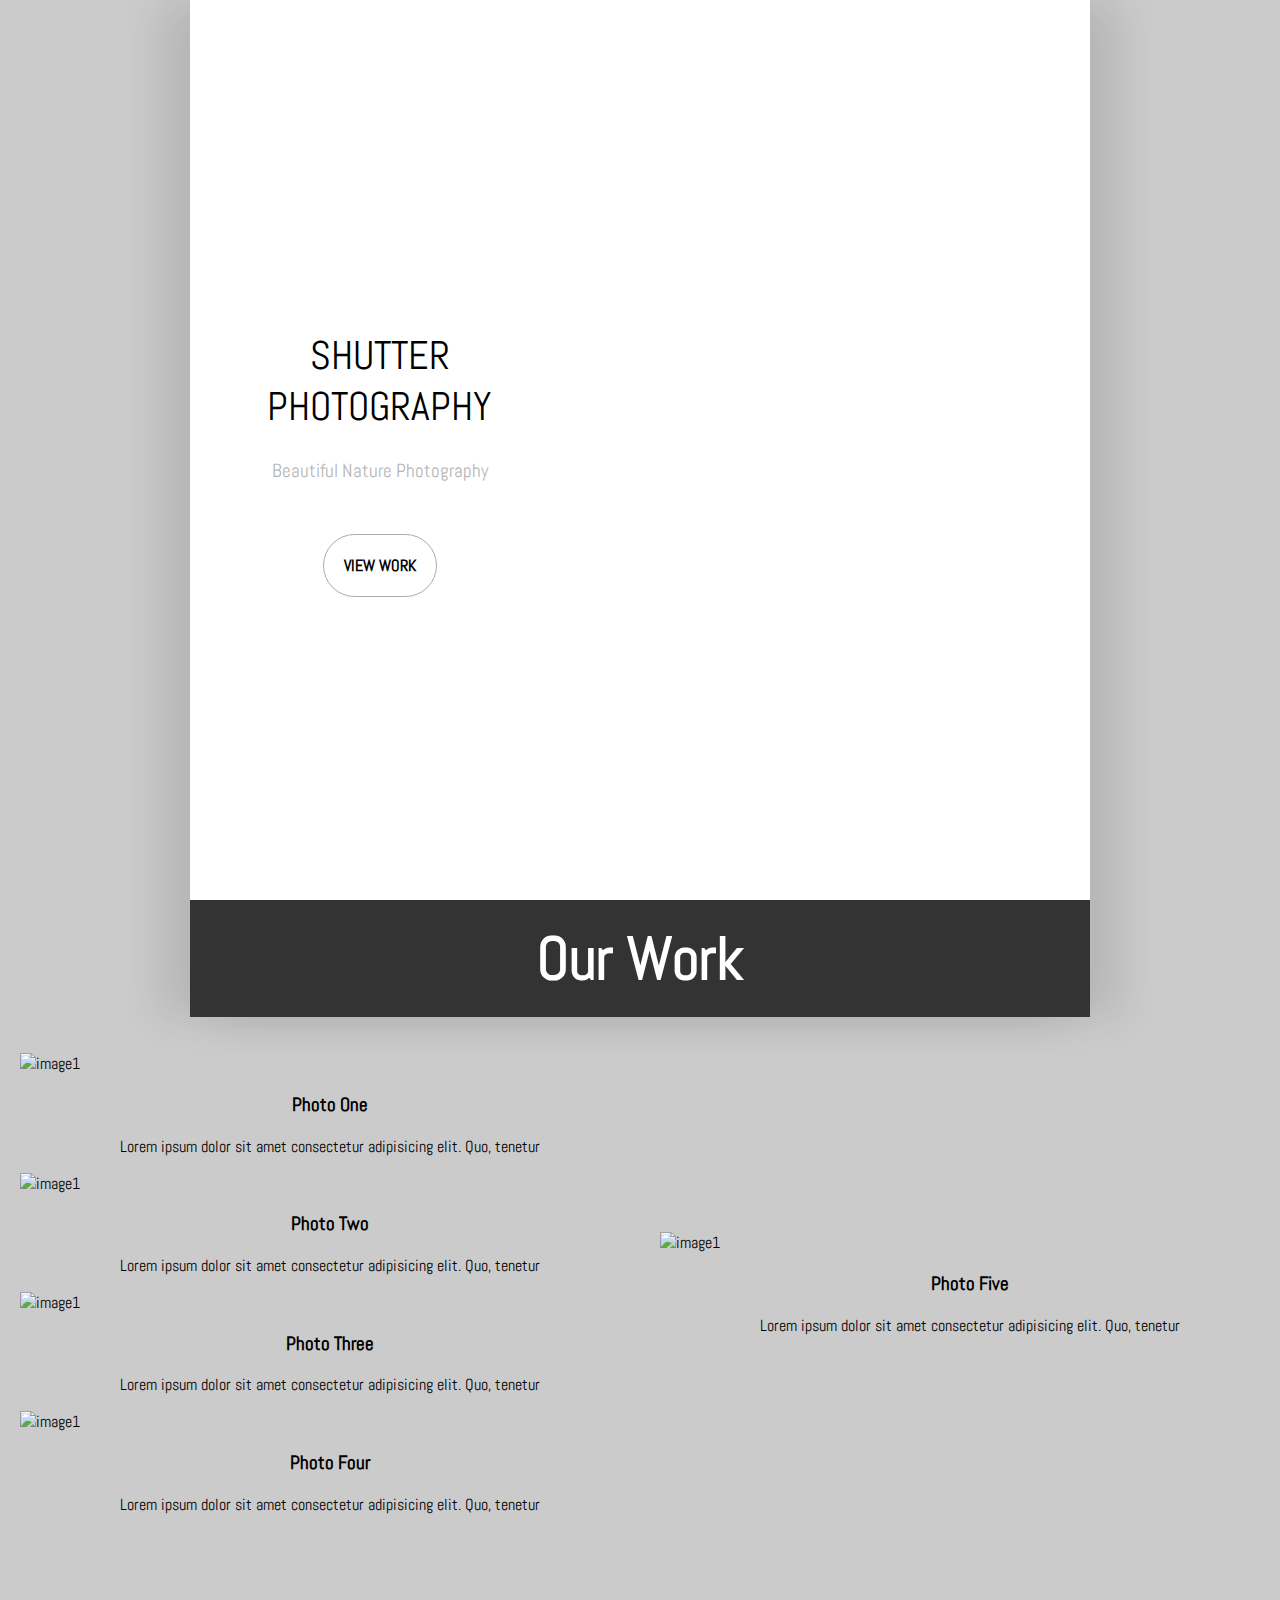
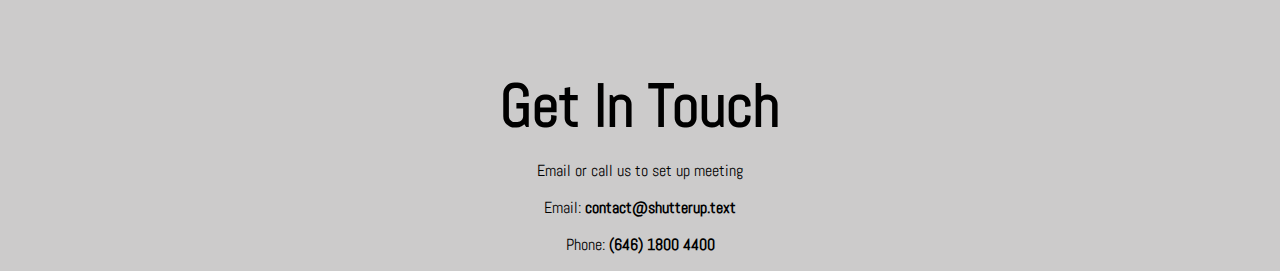
==== index.html @ fc5ba064 "MiniProject" ====
<!DOCTYPE html>
<html lang="en">
<head>
    <meta charset="UTF-8">
    <meta http-equiv="X-UA-Compatible" content="IE=edge">
    <meta name="viewport" content="width=device-width, initial-scale=1.0">
    <link rel="stylesheet" href="https://fonts.googleapis.com/css2?family=Abel&display=swap">
    <link rel="stylesheet" href="./css/style.css">
    <title>Shutter</title>
</head>

<body>
    <main>
        <div id="landing-container">
            <div id="landing-left">
                <div id="landing-brandspace">
                    <h1 id="brand-name">Shutter Photography</h1>
                    <h3 id="brand-tag">Beautiful Nature Photography</h3>
                    <a href="#work-header" id="view-work-link">View Work</a>
                </div>
            </div>
            <div id="landing-image"></div>
        </div>
        <h2 id="work-header">Our Work</h2>
    </main>
    <div id="galary-container">
        <div id="image-container">
            <div class="image-unit">
                <img src="https://shotkit.com/wp-content/uploads/2021/01/nature-photography.jpg" alt="image1" class="image">
                <div class="image-description">
                    <h3>Photo One</h3>
                    <p>Lorem ipsum dolor sit amet consectetur adipisicing elit. Quo, tenetur</p>
                </div>
            </div>
            <div class="image-unit">
                <img src="https://www.teahub.io/photos/full/317-3171044_ultra-hd-4k-elephant.jpg" alt="image1" class="image">
                <div class="image-description">
                    <h3>Photo Two</h3>
                    <p>Lorem ipsum dolor sit amet consectetur adipisicing elit. Quo, tenetur</p>
                </div>
            </div>
            <div class="image-unit">
                <img src="https://t3.ftcdn.net/jpg/01/78/18/90/360_F_178189073_xw39FN5vRndm7nVrtQm3AGOxN2Ai1hBo.jpg" alt="image1" class="image">
                <div class="image-description">
                    <h3>Photo Three</h3>
                    <p>Lorem ipsum dolor sit amet consectetur adipisicing elit. Quo, tenetur</p>
                </div>
            </div>
            <div class="image-unit">
                <img src="https://media.istockphoto.com/photos/butterfly-201630-picture-id528956086?k=20&m=528956086&s=612x612&w=0&h=wclDKiKBs5I3Ghf-bTEmpRNTof270FUMojha-mfnBOY=" alt="image1" class="image">
                <div class="image-description">
                    <h3>Photo Four</h3>
                    <p>Lorem ipsum dolor sit amet consectetur adipisicing elit. Quo, tenetur</p>
                </div>
            </div>
            <div class="image-unit">
                <img src="https://i.pinimg.com/originals/36/22/3d/36223d047e693469684ffb45832d2954.jpg" alt="image1" class="image">
                <div class="image-description">
                    <h3>Photo Five</h3>
                    <p>Lorem ipsum dolor sit amet consectetur adipisicing elit. Quo, tenetur</p>
                </div>
            </div>
        </div>
    </div> 
    <footer>
        <h2>Get In Touch</h2>
        <p>Email or call us to set up meeting</p>
        <p>Email: <strong>contact@shutterup.text</strong></p>
        <p>Phone: <strong>(646) 1800 4400</strong></p>
    </footer>
</body>
</html>
---- css/style.css ----
body{
    height: auto;
    margin: 0;
    background-color: rgb(204, 203, 203);
    font-family: 'Abel', sans-serif;
}
main {
    max-width: 900px;
    margin: auto;
    box-shadow: 30px 0px 40px rgb(0 0 0 / 10%), -30px 0px 40px rgb(0 0 0 / 10%);
}
#landing-container {
    background: white;
}

#landing-container{
    display: flex;
    height: 100vh;
}

#landing-left {
    display: flex;
    flex: 0 1 40vw;
    height: 100%;
    justify-content: center;
    align-items: center;
    text-align: center;
    padding-right: 1rem;
    padding-left: 1rem;
}

#landing-brandspace {
    text-align: center;
}

#landing-image{
    background: url(https://images.unsplash.com/photo-1613047503507-b8d01ce6af26?ixid=MnwxMjA3fDB8MHxzZWFyY2h8Mnx8cGhvdG9ncmFwaHklMjBjYW1lcmF8ZW58MHx8MHx8&ixlib=rb-1.2.1&w=1000&q=80);
    background-position: center;
    background-size: cover;
    flex: 0 1 60vw;
    margin: 0;
}

.image{
    height: 400px;
    width: 600px;
    transition: transform 700ms ease;
}

.image:hover{
    transform: scale(1.02, 1.02);
}

h1 {
    font-weight: 400;
    font-size: 2.5rem;
    text-transform: uppercase;
}

#brand-tag {
    color: rgb(182, 182, 182);
    font-weight: lighter;
}

#view-work-link {
    display: inline-block;
    border: 1px solid rgb(170, 170, 170);
    border-radius: 50px;
    padding: 20px;
    text-decoration: none;
    text-transform: uppercase;
    color: rgb(0, 0, 0);
    font-weight: bold;
    margin: 2rem 0 0;
    transition: background 500ms ease;
}

#view-work-link:hover{
    background: rgb(245, 245, 245);
}

#work-header {
    margin: 0;
    display: block;
    padding: 20px;
    background: #333;
    text-align: center;
    color: white;
}

#galary-container {
    margin-top: 0;
}

#image-container {
    display: flex;
    flex-wrap: wrap;
    flex-direction: column;
    overflow-x: auto;
    height: 550px;
    justify-content: center;
}

#image-container::-webkit-scrollbar {
    display: none;
}

.image-unit {
    display: block;
    padding-left: 20px;
    justify-content: center;
}

.image-description {
    text-align: center;
}

footer {
    text-align: center;
    padding-top: 50px;
}

h2 {
    font-weight: bold;
    font-size: 60px;
    margin-bottom: 2px;
}
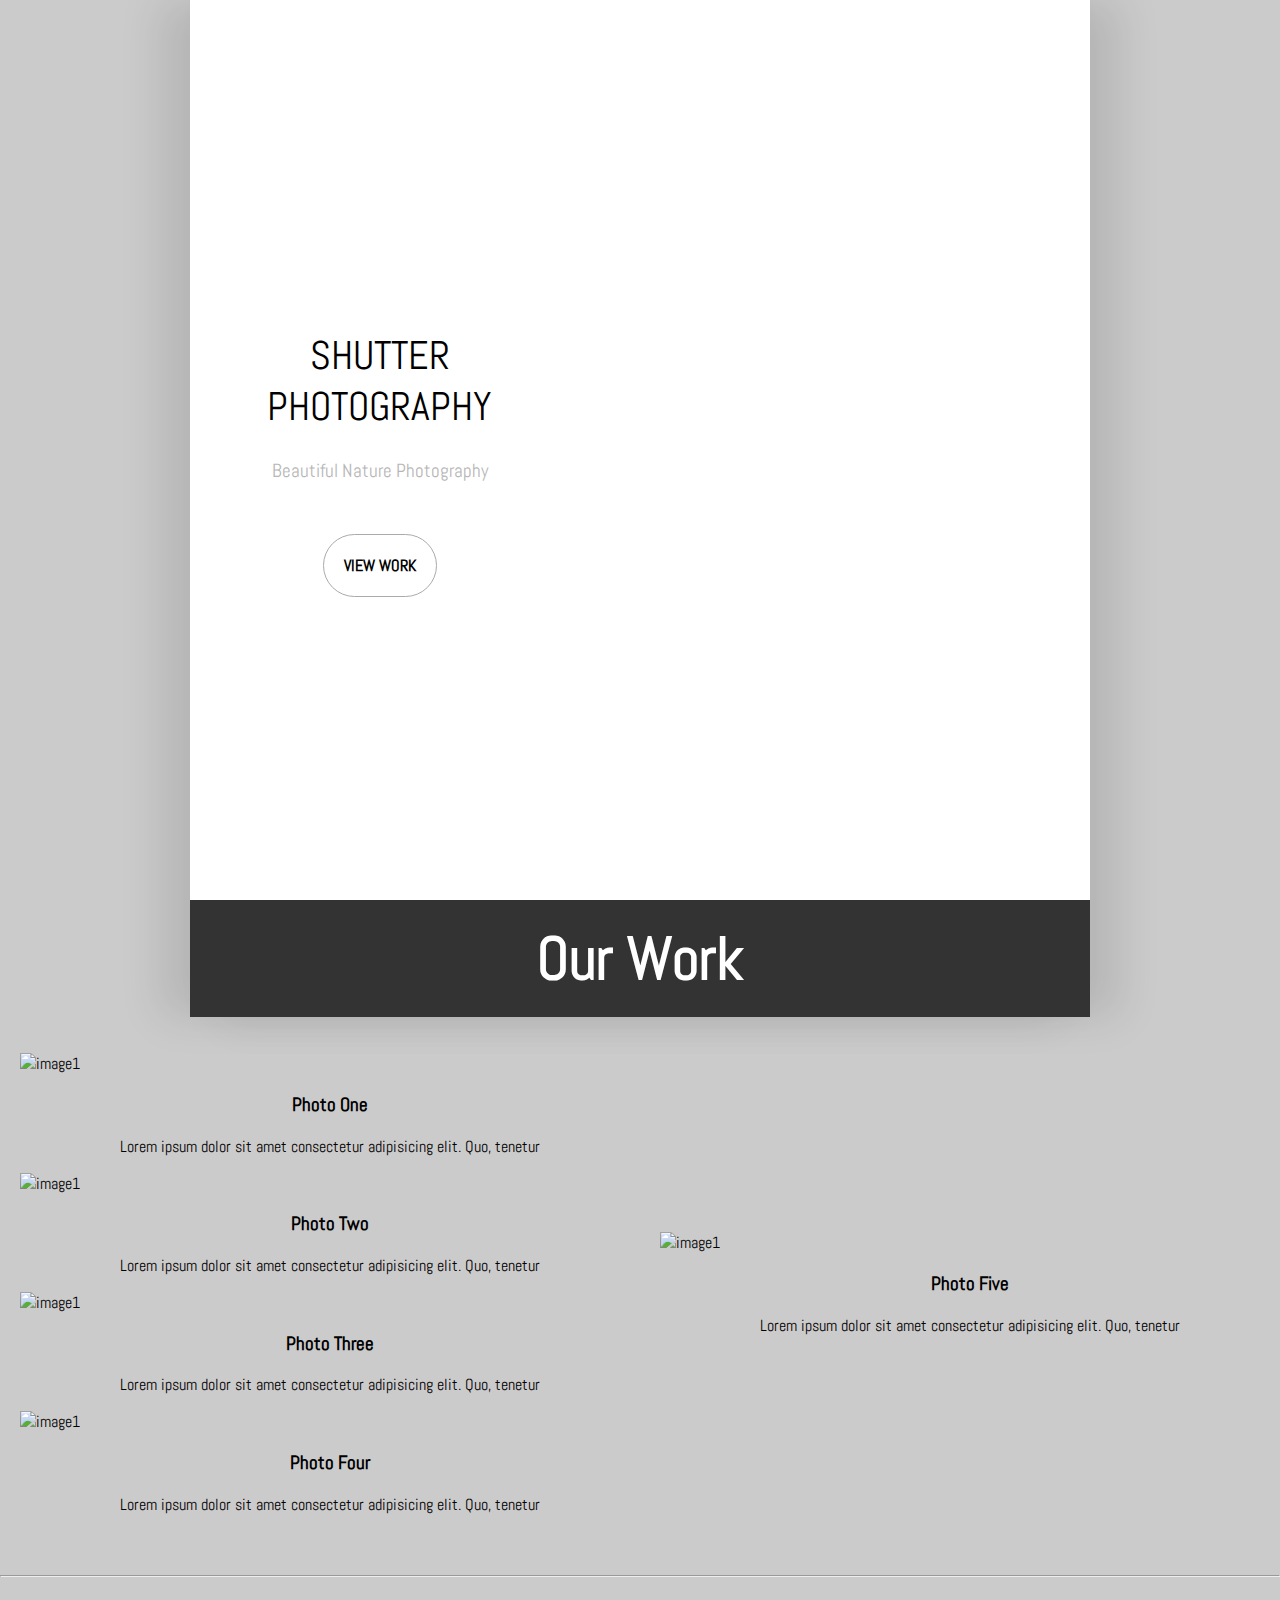
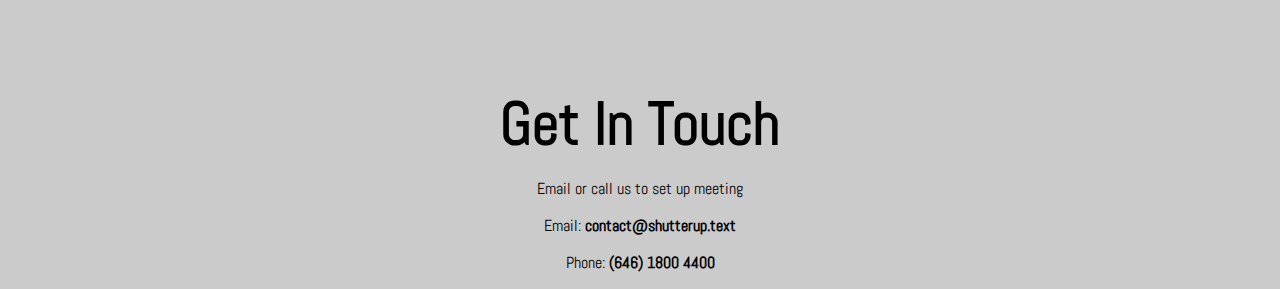
==== commit 739bdc48: "added a border" ====
--- a/index.html
+++ b/index.html
@@ -62,6 +62,7 @@
             </div>
         </div>
     </div> 
+    <hr solid>
     <footer>
         <h2>Get In Touch</h2>
         <p>Email or call us to set up meeting</p>
